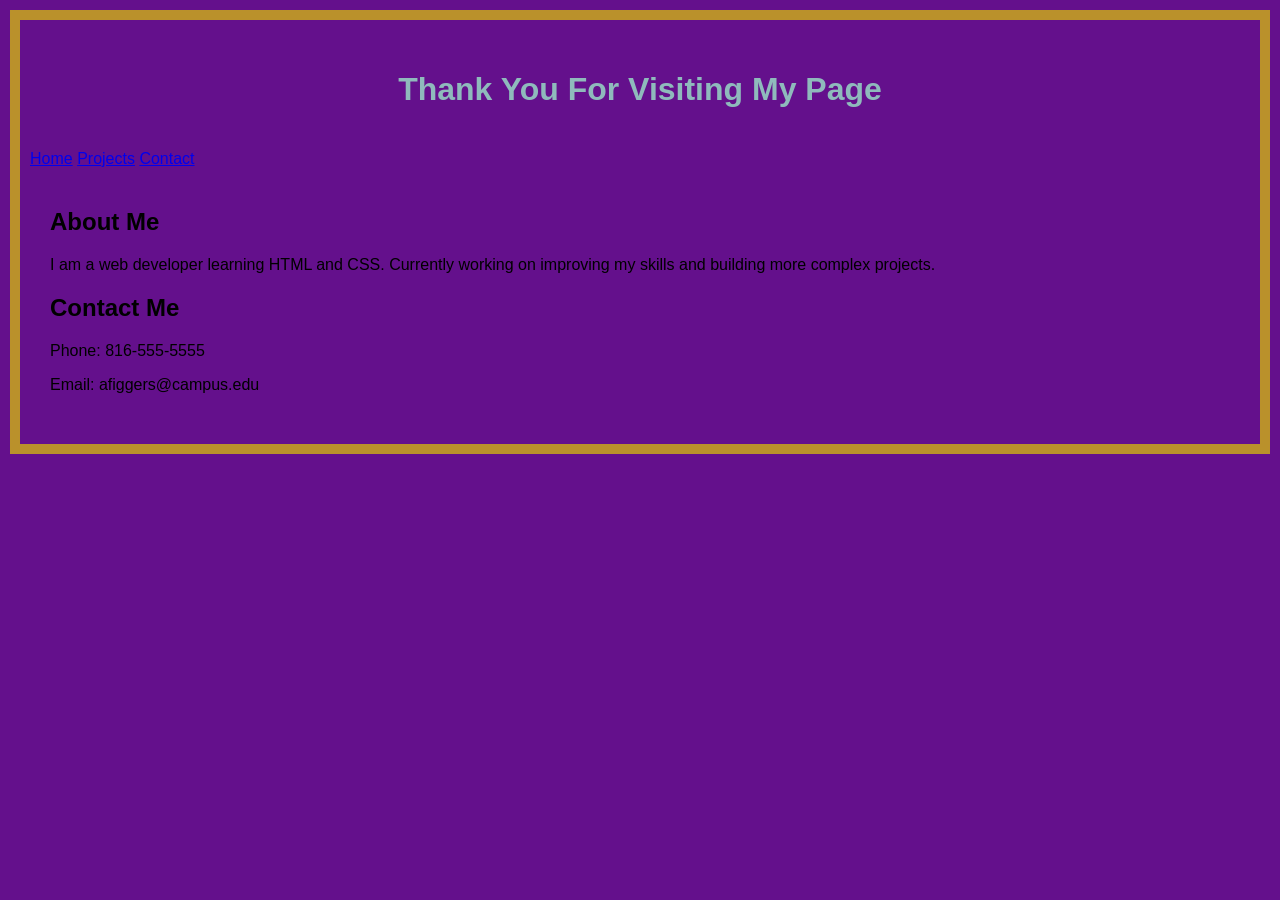
==== about_me.html @ aa15eb97 "new additions" ====
<!DOCTYPE html>
<html lang="en">

<head>
    <link rel="stylesheet" type="text/css" href="style.css">
    <meta charset="UTF-8">
    <title>About Me</title>
</head>

<body>
    <header>
        <h1>Thank You For Visiting My Page</h1>
    </header>
    <nav>
        <a href="index.html">Home</a>
        <a href="projects.html">Projects</a>
        <a href="about_me.html">Contact</a>
    </nav>
    <main>
        <section>
            <h2> About Me</h2>
            <p>I am a web developer learning HTML and CSS. Currently working on improving my skills and building more
                complex projects.</p>
        </section>
        <section>
            <h2>Contact Me</h2>
            <p>Phone: 816-555-5555</p>
            <p>Email: afiggers@campus.edu</p>
        </section>
        <section>

        </section>

    </main>
</body>

</html>
---- style.css ----
.nav {
    background-color: #164acc;
    overflow: hidden;
}
head {
    background-color: #164acc;
    overflow: hidden;
    
}
.nav a {
    float: left;
    display: block;
    border: 2px solid #a89507ba;
    color: #009da8c5;
    text-align: center;
    padding: 14px 16px;
    text-decoration: none;
}



header {
    
    color: #93c9c0eb;
    padding: 20px;
    text-align: center;
}

main {
    padding: 20px;
}

section {
    margin-bottom: 20px;
}

img {
    max-width: 100%;
    height: auto;
}


@media screen and (max-width: 320px) {
    .nav a {
        float: none;
        display: block;
        text-align: center;
    }
}
body {
    background-color: #5c0386f1;
    font-family: Calibri, Arial, sans-serif;
    margin: 10px;
    padding: 10px;
    border: 10px solid #dac208ba;
}

.dragon {
    color: #0aeadb7b;
}
#gryffon {
    color: #d0ea0aa7;
}
.test h2{
    color: #ea510ac5;
}
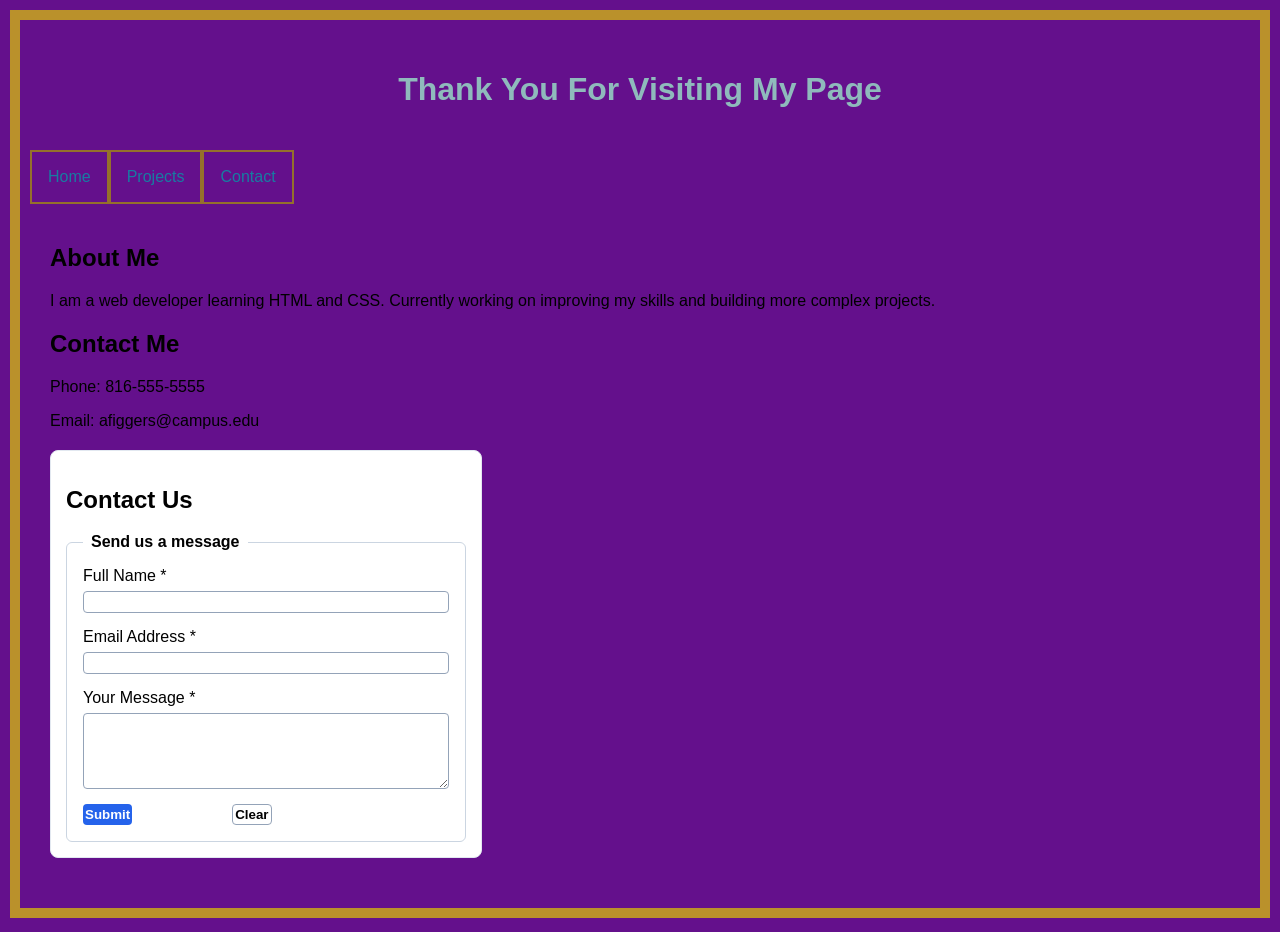
==== commit 2c73eb84: "css modifications" ====
--- a/about_me.html
+++ b/about_me.html
@@ -28,8 +28,52 @@
             <p>Email: afiggers@campus.edu</p>
         </section>
         <section>
+            <section class="card">
+                <h2>Contact Us</h2>
 
-        </section>
+                <form id="contact-form" novalidate>
+                    <!-- Common Region & Grouping -->
+                    <fieldset>
+                        <legend>Send us a message</legend>
+
+                        <!-- Field Group 1: Name -->
+                        <div class="field-group">
+                            <label for="full-name">Full Name <span aria-hidden="true">*</span></label>
+                            <input type="text" id="full-name" name="name" required aria-required="true"
+                                aria-describedby="name-error">
+                            <span id="name-error" class="error-message" role="alert">
+                                Please enter your full name.
+                            </span>
+                        </div>
+
+                        <!-- Field Group 2: Email -->
+                        <div class="field-group">
+                            <label for="email-address">Email Address <span aria-hidden="true">*</span></label>
+                            <input type="email" id="email-address" name="email" required aria-required="true"
+                                aria-describedby="email-error">
+                            <span id="email-error" class="error-message" role="alert">
+                                Please enter a valid email address.
+                            </span>
+                        </div>
+
+                        <!-- Field Group 3: Message -->
+                        <div class="field-group">
+                            <label for="user-message">Your Message <span aria-hidden="true">*</span></label>
+                            <textarea id="user-message" name="message" rows="4" required aria-required="true"
+                                aria-describedby="message-error"></textarea>
+                            <span id="message-error" class="error-message" role="alert">
+                                Please write a message before submitting.
+                            </span>
+                        </div>
+
+                        <!-- Action Buttons -->
+                        <div class="button-group">
+                            <button type="submit" class="btn btn-primary">Submit</button>
+                            <button type="reset" class="btn btn-secondary">Clear</button>
+                        </div>
+                    </fieldset>
+                </form>
+            </section>
 
     </main>
 </body>
--- a/style.css
+++ b/style.css
@@ -1,23 +1,20 @@
-.nav {
-    background-color: #164acc;
-    overflow: hidden;
+nav {
+display: flex;
+flex-wrap: wrap;
 }
 head {
     background-color: #164acc;
     overflow: hidden;
     
 }
-.nav a {
-    float: left;
-    display: block;
+nav a {
+   
     border: 2px solid #a89507ba;
     color: #009da8c5;
     text-align: center;
-    padding: 14px 16px;
+    padding: 16px 16px;
     text-decoration: none;
 }
-
-
 
 header {
     
@@ -40,10 +37,9 @@
 }
 
 
-@media screen and (max-width: 320px) {
+@media (max-width: 320px) {
     .nav a {
         float: none;
-        display: block;
         text-align: center;
     }
 }
@@ -63,4 +59,85 @@
 }
 .test h2{
     color: #ea510ac5;
-} +} 
+/* Container & Fieldset Styling */
+.card {
+  background: #ffffff;
+  border: 1px solid #e2e8f0;
+  border-radius: 8px;
+  padding: 15px;
+  max-width: 400px;
+}
+
+fieldset {
+  border: 1px solid #cbd5e1;
+  border-radius: 6px;
+  padding: 16px;
+  margin: 0;
+}
+
+legend {
+  font-weight: bold;
+  padding: 0 8px;
+}
+
+/* Proximity Spacing */
+.field-group {
+  margin-bottom: 15px;
+  display: flex;
+  flex-direction: column;
+}
+
+label {
+  font-weight: 400;
+  margin-bottom: 6px;
+}
+
+input, textarea {
+  padding: 1px;
+  border: 1px solid #94a3b8;
+  border-radius: 4px;
+  font-size: 1rem;
+}
+
+/* Accessible Focus States */
+input:focus-visible, textarea:focus-visible, button:focus-visible {
+  outline: 3px solid #2563eb;
+  outline-offset: 2px;
+}
+
+/* Accessible Error States */
+.error-message {
+  display: none;
+  color: #dc2626;
+  font-size: 0.875rem;
+  margin-top: 4px;
+  font-weight: 500;
+}
+
+/* Triggered on validation failure */
+input[aria-invalid="true"], textarea[aria-invalid="true"] {
+  border-color: #dc2626;
+  background-color: #fef2f2;
+}
+
+input[aria-invalid="true"] + .error-message,
+textarea[aria-invalid="true"] + .error-message {
+  display: block;
+}
+
+/* Similarity Buttons */
+.button-group {
+  display: flex;
+  gap: 100px;
+}
+
+.btn {
+  padding: 2px 2px;
+  font-weight: bold;
+  border-radius: 4px;
+  cursor: pointer;
+}
+
+.btn-primary { background: #2563eb; color: white; border: none; }
+.btn-secondary { background: transparent; border: 1px solid #94a3b8; }
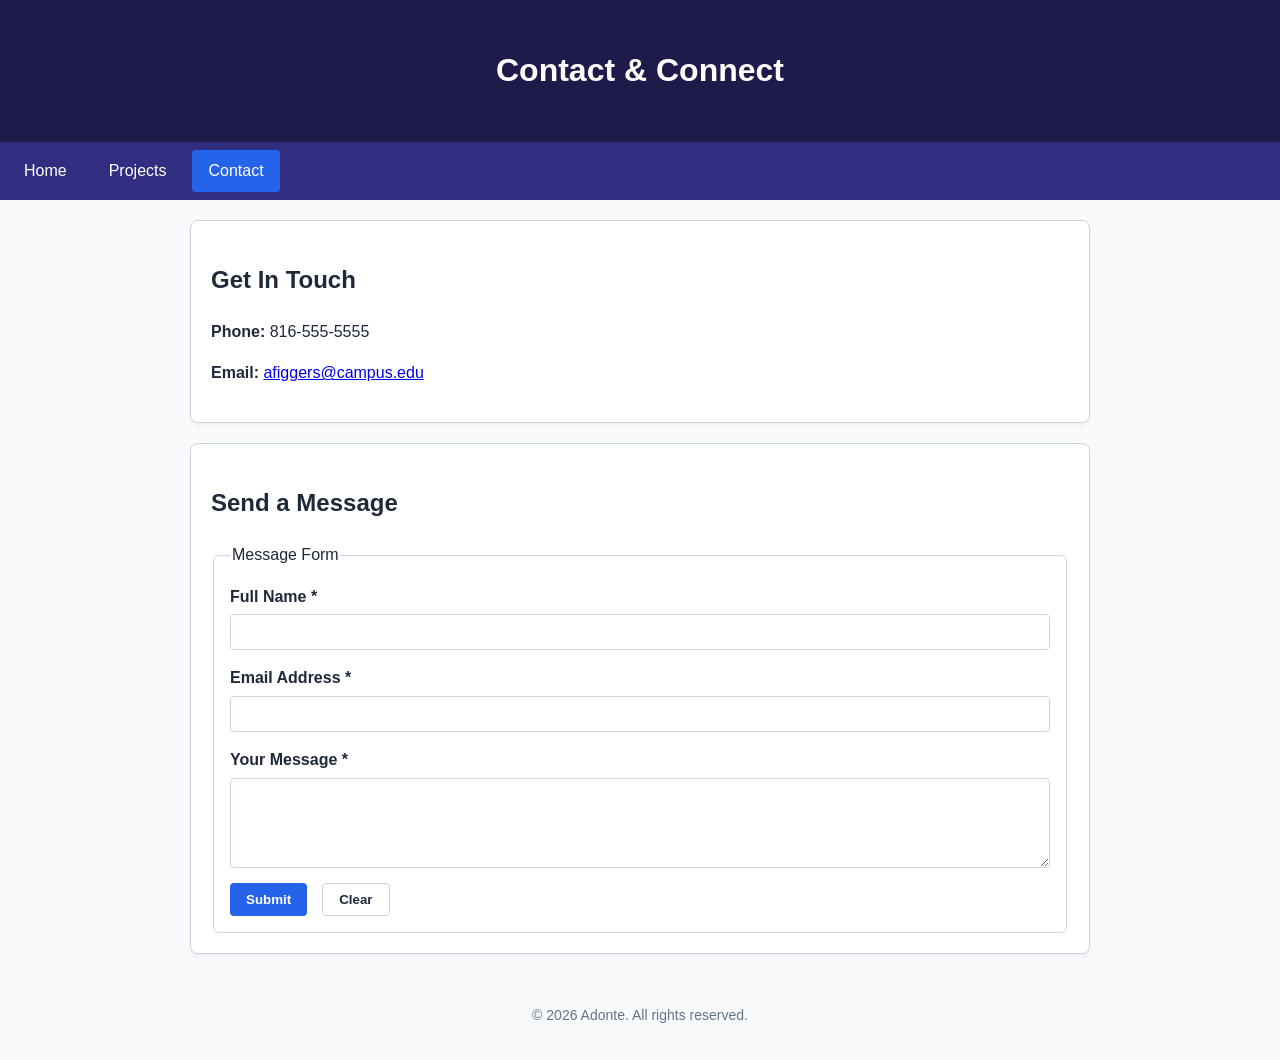
==== commit 15451cb4: "refactor HTML structure and improve CSS styles for better layout and responsiveness" ====
--- a/about_me.html
+++ b/about_me.html
@@ -1,81 +1,65 @@
 <!DOCTYPE html>
 <html lang="en">
+<head>
+  <meta charset="UTF-8">
+  <meta name="viewport" content="width=device-width, initial-scale=1.0">
+  <title>Contact | Portfolio</title>
+  <link rel="stylesheet" href="style.css">
+  <script src="script.js" defer></script>
+</head>
+<body>
+  <header>
+    <h1>Contact & Connect</h1>
+  </header>
 
-<head>
-    <link rel="stylesheet" type="text/css" href="style.css">
-    <meta charset="UTF-8">
-    <title>About Me</title>
-</head>
+  <nav id="main-nav">
+    <a href="index.html">Home</a>
+    <a href="projects.html">Projects</a>
+    <a href="about_me.html" class="active">Contact</a>
+  </nav>
 
-<body>
-    <header>
-        <h1>Thank You For Visiting My Page</h1>
-    </header>
-    <nav>
-        <a href="index.html">Home</a>
-        <a href="projects.html">Projects</a>
-        <a href="about_me.html">Contact</a>
-    </nav>
-    <main>
-        <section>
-            <h2> About Me</h2>
-            <p>I am a web developer learning HTML and CSS. Currently working on improving my skills and building more
-                complex projects.</p>
-        </section>
-        <section>
-            <h2>Contact Me</h2>
-            <p>Phone: 816-555-5555</p>
-            <p>Email: afiggers@campus.edu</p>
-        </section>
-        <section>
-            <section class="card">
-                <h2>Contact Us</h2>
+  <main class="container">
+    <section class="card">
+      <h2>Get In Touch</h2>
+      <p><strong>Phone:</strong> 816-555-5555</p>
+      <p><strong>Email:</strong> <a href="mailto:afiggers@campus.edu">afiggers@campus.edu</a></p>
+    </section>
 
-                <form id="contact-form" novalidate>
-                    <!-- Common Region & Grouping -->
-                    <fieldset>
-                        <legend>Send us a message</legend>
+    <section class="card">
+      <h2>Send a Message</h2>
+      <form id="contact-form" novalidate>
+        <fieldset>
+          <legend>Message Form</legend>
 
-                        <!-- Field Group 1: Name -->
-                        <div class="field-group">
-                            <label for="full-name">Full Name <span aria-hidden="true">*</span></label>
-                            <input type="text" id="full-name" name="name" required aria-required="true"
-                                aria-describedby="name-error">
-                            <span id="name-error" class="error-message" role="alert">
-                                Please enter your full name.
-                            </span>
-                        </div>
+          <div class="field-group">
+            <label for="full-name">Full Name <span aria-hidden="true">*</span></label>
+            <input type="text" id="full-name" name="name" required aria-required="true" aria-describedby="name-error">
+            <span id="name-error" class="error-message" role="alert">Please enter your full name.</span>
+          </div>
 
-                        <!-- Field Group 2: Email -->
-                        <div class="field-group">
-                            <label for="email-address">Email Address <span aria-hidden="true">*</span></label>
-                            <input type="email" id="email-address" name="email" required aria-required="true"
-                                aria-describedby="email-error">
-                            <span id="email-error" class="error-message" role="alert">
-                                Please enter a valid email address.
-                            </span>
-                        </div>
+          <div class="field-group">
+            <label for="email-address">Email Address <span aria-hidden="true">*</span></label>
+            <input type="email" id="email-address" name="email" required aria-required="true" aria-describedby="email-error">
+            <span id="email-error" class="error-message" role="alert">Please enter a valid email address.</span>
+          </div>
 
-                        <!-- Field Group 3: Message -->
-                        <div class="field-group">
-                            <label for="user-message">Your Message <span aria-hidden="true">*</span></label>
-                            <textarea id="user-message" name="message" rows="4" required aria-required="true"
-                                aria-describedby="message-error"></textarea>
-                            <span id="message-error" class="error-message" role="alert">
-                                Please write a message before submitting.
-                            </span>
-                        </div>
+          <div class="field-group">
+            <label for="user-message">Your Message <span aria-hidden="true">*</span></label>
+            <textarea id="user-message" name="message" rows="4" required aria-required="true" aria-describedby="message-error"></textarea>
+            <span id="message-error" class="error-message" role="alert">Please write a message before submitting.</span>
+          </div>
 
-                        <!-- Action Buttons -->
-                        <div class="button-group">
-                            <button type="submit" class="btn btn-primary">Submit</button>
-                            <button type="reset" class="btn btn-secondary">Clear</button>
-                        </div>
-                    </fieldset>
-                </form>
-            </section>
+          <div class="button-group">
+            <button type="submit" class="btn btn-primary">Submit</button>
+            <button type="reset" class="btn btn-secondary">Clear</button>
+          </div>
+        </fieldset>
+      </form>
+    </section>
+  </main>
 
-    </main>
+  <footer>
+    <p>&copy; 2026 Adonte. All rights reserved.</p>
+  </footer>
 </body>
-
 </html>
--- a/style.css
+++ b/style.css
@@ -1,87 +1,90 @@
-nav {
-display: flex;
-flex-wrap: wrap;
+/* Core Page Layout */
+:root {
+  --bg-color: #f8fafc;
+  --card-bg: #ffffff;
+  --text-color: #1e293b;
+  --primary-color: #2563eb;
+  --border-color: #cbd5e1;
 }
-head {
-    background-color: #164acc;
-    overflow: hidden;
-    
-}
-nav a {
-   
-    border: 2px solid #a89507ba;
-    color: #009da8c5;
-    text-align: center;
-    padding: 16px 16px;
-    text-decoration: none;
+
+body {
+  background-color: var(--bg-color);
+  color: var(--text-color);
+  font-family: Calibri, Arial, sans-serif;
+  margin: 0;
+  padding: 0;
+  line-height: 1.6;
 }
 
 header {
-    
-    color: #93c9c0eb;
-    padding: 20px;
-    text-align: center;
+  background-color: #1e1b4b;
+  color: #ffffff;
+  padding: 1.5rem;
+  text-align: center;
 }
 
-main {
-    padding: 20px;
+/* Navigation bar */
+nav {
+  display: flex;
+  background-color: #312e81;
+  padding: 0.5rem;
+  gap: 10px;
+  align-items: center;
 }
 
-section {
-    margin-bottom: 20px;
+nav a {
+  color: #ffffff;
+  text-decoration: none;
+  padding: 8px 16px;
+  border-radius: 4px;
 }
 
-img {
-    max-width: 100%;
-    height: auto;
+nav a:hover, nav a.active {
+  background-color: var(--primary-color);
 }
 
-
-@media (max-width: 320px) {
-    .nav a {
-        float: none;
-        text-align: center;
-    }
-}
-body {
-    background-color: #5c0386f1;
-    font-family: Calibri, Arial, sans-serif;
-    margin: 10px;
-    padding: 10px;
-    border: 10px solid #dac208ba;
+/* Container Structure */
+.container {
+  max-width: 900px;
+  margin: 20px auto;
+  padding: 0 15px;
 }
 
-.dragon {
-    color: #0aeadb7b;
-}
-#gryffon {
-    color: #d0ea0aa7;
-}
-.test h2{
-    color: #ea510ac5;
-} 
-/* Container & Fieldset Styling */
 .card {
-  background: #ffffff;
-  border: 1px solid #e2e8f0;
+  background: var(--card-bg);
+  border: 1px solid var(--border-color);
   border-radius: 8px;
-  padding: 15px;
-  max-width: 400px;
+  padding: 20px;
+  margin-bottom: 20px;
+  box-shadow: 0 2px 4px rgba(0, 0, 0, 0.05);
 }
 
+.profile-hero {
+  display: flex;
+  align-items: center;
+  gap: 20px;
+}
+
+.profile-img {
+  width: 120px;
+  height: 120px;
+  border-radius: 50%;
+  object-fit: cover;
+}
+
+.projects-grid {
+  display: grid;
+  grid-template-columns: repeat(auto-fit, minmax(250px, 1fr));
+  gap: 20px;
+}
+
+/* Form Styles */
 fieldset {
-  border: 1px solid #cbd5e1;
+  border: 1px solid var(--border-color);
   border-radius: 6px;
   padding: 16px;
-  margin: 0;
 }
 
-legend {
-  font-weight: bold;
-  padding: 0 8px;
-}
-
-/* Proximity Spacing */
 .field-group {
   margin-bottom: 15px;
   display: flex;
@@ -89,33 +92,24 @@
 }
 
 label {
-  font-weight: 400;
-  margin-bottom: 6px;
+  font-weight: bold;
+  margin-bottom: 5px;
 }
 
 input, textarea {
-  padding: 1px;
-  border: 1px solid #94a3b8;
+  padding: 8px;
+  border: 1px solid var(--border-color);
   border-radius: 4px;
   font-size: 1rem;
 }
 
-/* Accessible Focus States */
-input:focus-visible, textarea:focus-visible, button:focus-visible {
-  outline: 3px solid #2563eb;
-  outline-offset: 2px;
-}
-
-/* Accessible Error States */
 .error-message {
   display: none;
   color: #dc2626;
   font-size: 0.875rem;
   margin-top: 4px;
-  font-weight: 500;
 }
 
-/* Triggered on validation failure */
 input[aria-invalid="true"], textarea[aria-invalid="true"] {
   border-color: #dc2626;
   background-color: #fef2f2;
@@ -126,18 +120,35 @@
   display: block;
 }
 
-/* Similarity Buttons */
 .button-group {
   display: flex;
-  gap: 100px;
+  gap: 15px;
 }
 
 .btn {
-  padding: 2px 2px;
+  padding: 8px 16px;
   font-weight: bold;
   border-radius: 4px;
   cursor: pointer;
 }
 
-.btn-primary { background: #2563eb; color: white; border: none; }
-.btn-secondary { background: transparent; border: 1px solid #94a3b8; }+.btn-primary { background: var(--primary-color); color: white; border: none; }
+.btn-secondary { background: transparent; border: 1px solid var(--border-color); color: var(--text-color); }
+
+footer {
+  text-align: center;
+  padding: 1rem;
+  font-size: 0.875rem;
+  color: #64748b;
+}
+
+/* Dark Mode Styles */
+body.dark-mode {
+  --bg-color: #0f172a;
+  --card-bg: #1e293b;
+  --text-color: #f8fafc;
+  --border-color: #334155;
+}
+
+body.dark-mode header { background-color: #020617; }
+body.dark-mode nav { background-color: #0f172a; }
